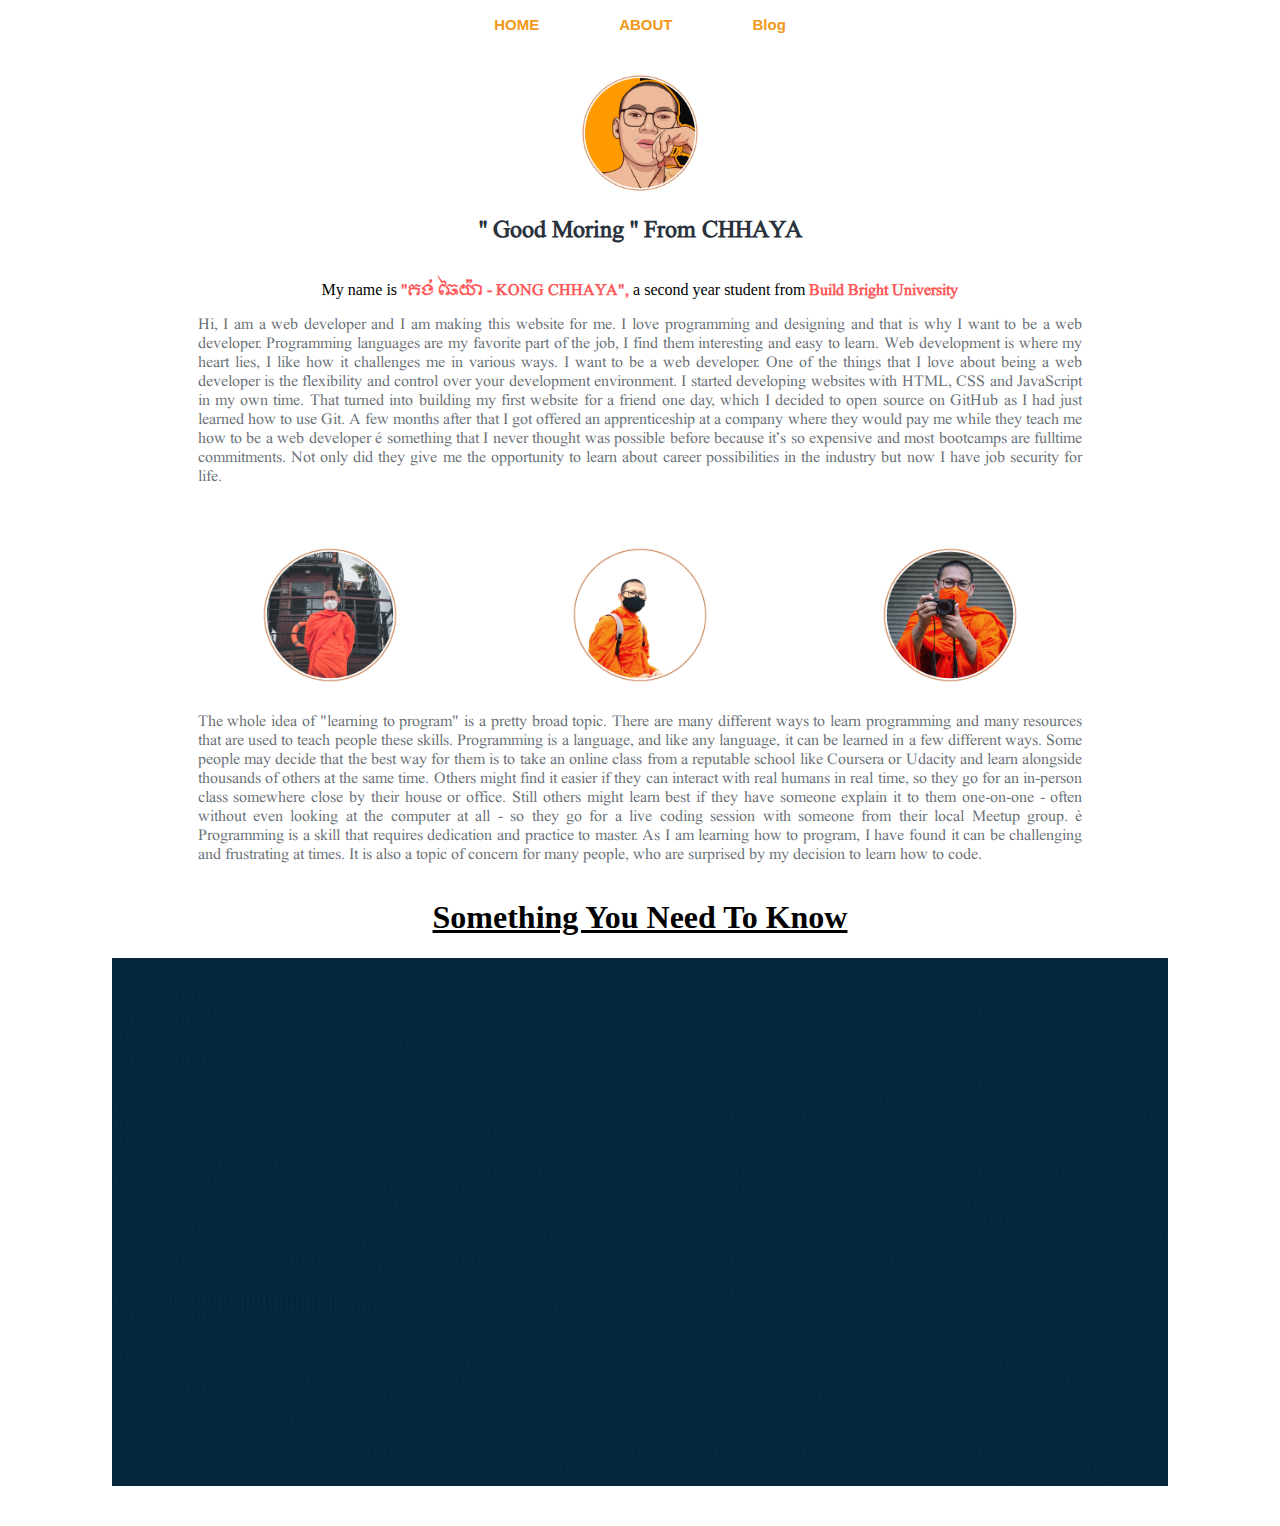
==== index.html @ 461b3d6f "Initailize" ====
<!DOCTYPE html>
<html lang="en">
  <head>
    <meta charset="UTF-8" />
    <meta http-equiv="X-UA-Compatible" content="IE=edge" />
    <meta name="viewport" content="width=device-width, initial-scale=1.0" />
    <style>
      @font-face {
        font-family: KonKhmerSURIN;
        src: url(./Khmer\ Pen-Surin\ Regular.ttf);
      }
    </style>
    <link rel="stylesheet" href="Style/style.css" />
    <title>YA2BDev</title>
  </head>
  <body>
    <!--  HEAD -->
    <div class="center">
      <a href="index.html">HOME</a>
      <a href="About.html">ABOUT</a>
      <a href="">Blog</a>
    </div>
    <!-- Body -->
    <div class="center-col">
      <img src="./Images/LOGO.png" class="profile" />
      <h2 id="GOOD" class="heading1" >"Good morning" From CHHAYA!</h2>
      <p>
        My name is <b class="Chhaya"> "គង់​ ឆៃយ៉ា​ - KONG CHHAYA", </b>a second
        year student from
        <b class="bbu">Build Bright University</b>
      </p>
      <br />
      <p class="P-head">
        Hi, I am a web developer and I am making this website for me. I love
        programming and designing and that is why I want to be a web developer.
        Programming languages are my favorite part of the job, I find them
        interesting and easy to learn. Web development is where my heart lies, I
        like how it challenges me in various ways. I want to be a web developer.
        One of the things that I love about being a web developer is the
        flexibility and control over your development environment. I started
        developing websites with HTML, CSS and JavaScript in my own time. That
        turned into building my first website for a friend one day, which I
        decided to open source on GitHub as I had just learned how to use Git. A
        few months after that I got offered an apprenticeship at a company where
        they would pay me while they teach me how to be a web developer –
        something that I never thought was possible before because it’s so
        expensive and most bootcamps are fulltime commitments. Not only did they
        give me the opportunity to learn about career possibilities in the
        industry but now I have job security for life.
      </p>
      <div class="profile-body gap">
        <img src="./Images/LO1.png" />
        <img src="./Images/LO2.png" />
        <img src="./Images/LO3.png" />
      </div>
      <p class="P-body">
        The whole idea of "learning to program" is a pretty broad topic. There
        are many different ways to learn programming and many resources that are
        used to teach people these skills. Programming is a language, and like
        any language, it can be learned in a few different ways. Some people may
        decide that the best way for them is to take an online class from a
        reputable school like Coursera or Udacity and learn alongside thousands
        of others at the same time. Others might find it easier if they can
        interact with real humans in real time, so they go for an in-person
        class somewhere close by their house or office. Still others might learn
        best if they have someone explain it to them one-on-one - often without
        even looking at the computer at all - so they go for a live coding
        session with someone from their local Meetup group. — Programming is a
        skill that requires dedication and practice to master. As I am learning
        how to program, I have found it can be challenging and frustrating at
        times. It is also a topic of concern for many people, who are surprised
        by my decision to learn how to code.
        <h1 class="underline-h1">Something You Need To Know</h1>
        <img src="./Images/banner.gif" id="banner-foot">
      </p>
    </div>
<!-- Link javaSript And Jquery -->
<script src="JavaScript/jQuery.js"></script>
<script src="JavaScript/Script.js"></script>
  </body>
</html>
---- Style/style.css ----
/* -----------> HEAD <----------- */

.center {
  margin-top: 1rem;
  display: flex;
  justify-content: center;
  align-items: center;
  flex-direction: row;
  gap: 5rem;
  /* justify-content: space-between; */
}
.center a {
  text-decoration: none;
  font-family: sans-serif;
  font-size: 15px;
  color: #f09819;
  font-weight: bold;
}

.center a:hover {
  color: #ff5858;
}
/* =========================================> Profile-top */
.profile {
  width: 200px;
}
.center-col {
  display: flex;
  justify-content: center;
  align-items: center;
  flex-direction: column;
}
.center-col h2 {
  margin-top: -20px;
  font-family: KonKhmerSURIN;
  color: #29323c;
}
.P-head {
  margin-top: -20px;
  font-family: KonKhmerSURIN;
  font-size: 1rem;
  width: 70%;
  text-align: justify;
  color: #29323cb6;
}
/* ===================================================> Center-col */
.center-col p .Chhaya {
  font-family: KonKhmerSURIN;
  color: #ff5858;
}
.center-col p .Chhaya:hover {
  font-family: KonKhmerSURIN;
  color: #f09819;
}
.center-col p .bbu {
  font-family: KonKhmerSURIN;
  color: #ff5858;
}
.center-col p .bbu:hover {
  font-family: KonKhmerSURIN;
  color: #4facfe;
}

/* ==========================================================> Profile-Body */
.profile-body {
  display: flex;
  justify-content: center;
  align-items: center;
  flex-direction: row;
}
img {
  width: 230px;
}
.gap {
  gap: 5rem;
}
.P-body {
  margin-top: -20px;
  font-family: KonKhmerSURIN;
  font-size: 1rem;
  width: 70%;
  text-align: justify;
  color: #29323cb6;
}
.underline-h1 {
  text-decoration: underline;
}
#banner-foot {
  width: 66rem;
}
.A-center {
  margin-top: 2rem;
  display: flex;
  justify-content: center;
  align-items: center;
}
.A-p-h {
  font-family: KonKhmerSURIN;
  font-size: 1rem;
  width: 70%;
  text-align: justify;
  color: #4facfe;
}
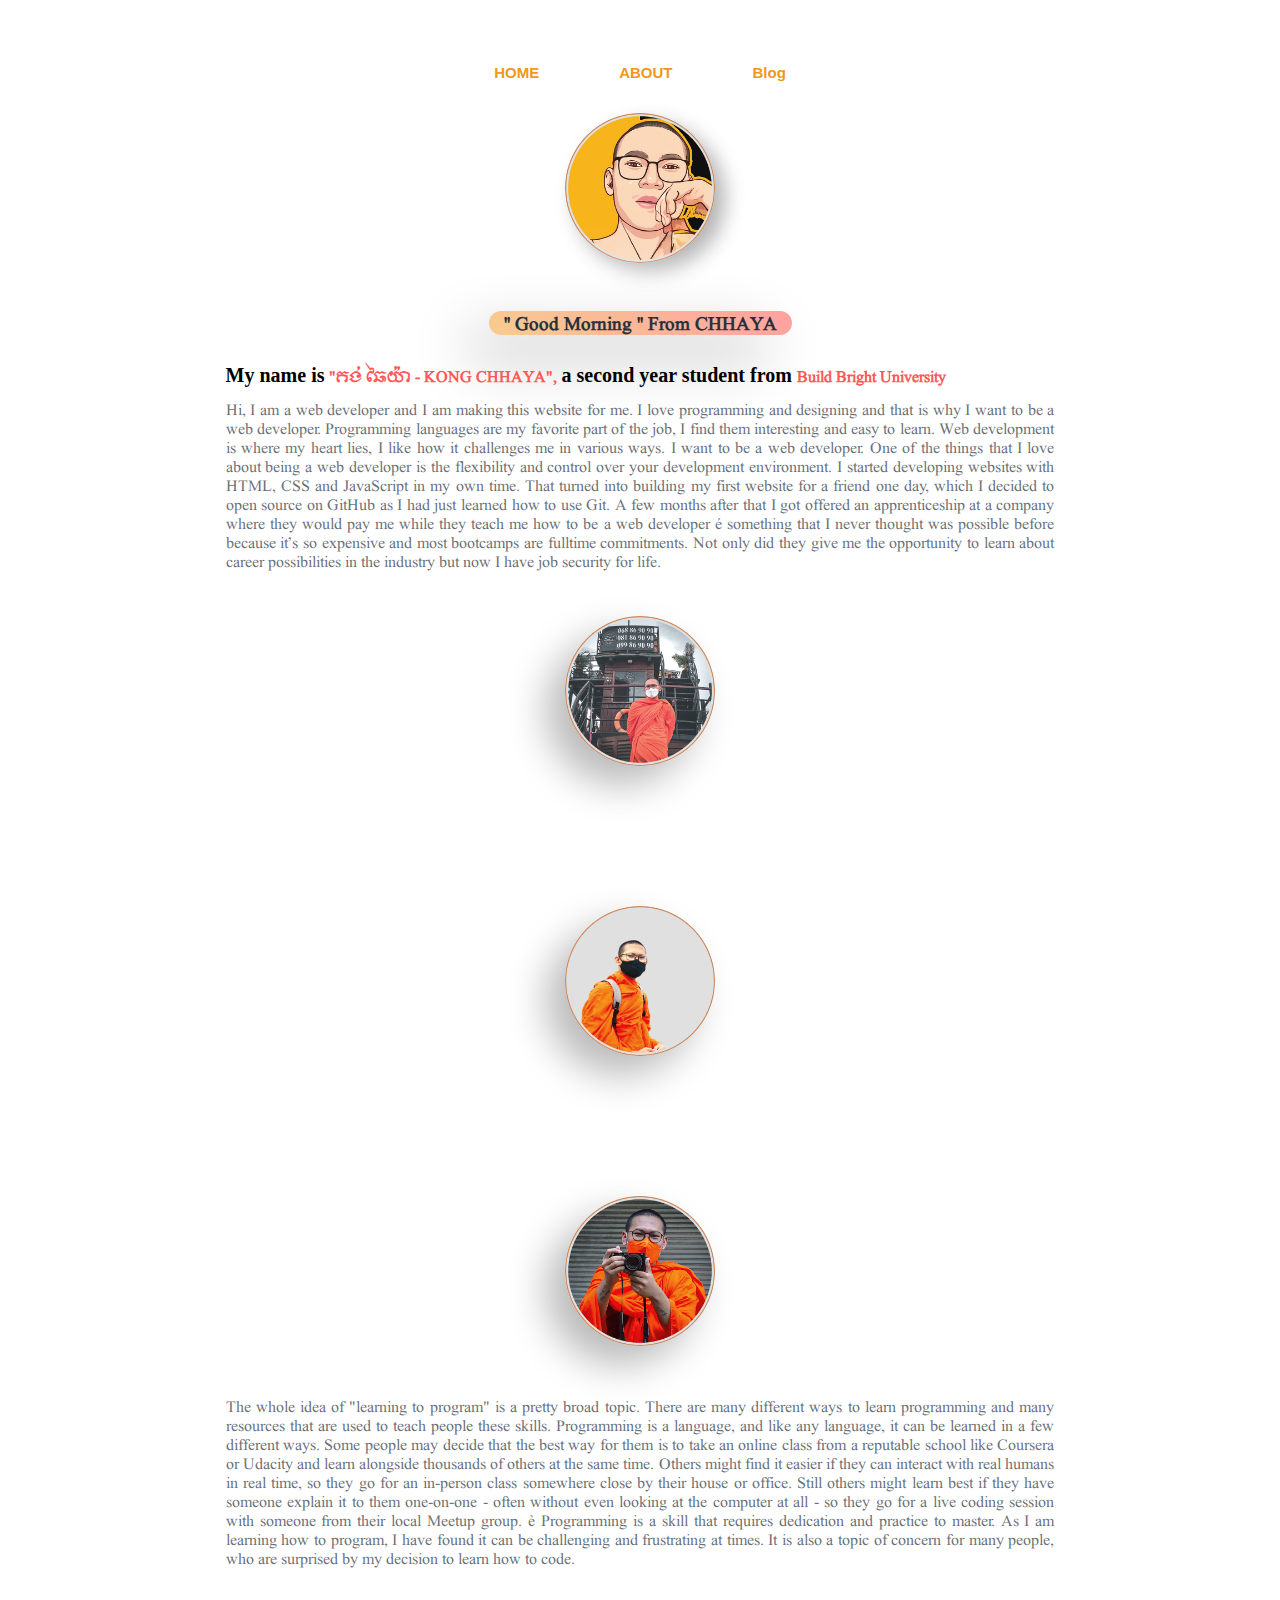
==== commit b82b7975: "Addst" ====
--- a/index.html
+++ b/index.html
@@ -16,19 +16,19 @@
   <body>
     <!--  HEAD -->
     <div class="center">
-      <a href="index.html">HOME</a>
-      <a href="About.html">ABOUT</a>
-      <a href="">Blog</a>
+      <a class="HOME" href="index.html">HOME</a>
+      <a class="ABOUT" href="About.html">ABOUT</a>
+      <a class="Blogs" href="">Blog</a>
     </div>
     <!-- Body -->
     <div class="center-col">
       <img src="./Images/LOGO.png" class="profile" />
-      <h2 id="GOOD" class="heading1" >"Good morning" From CHHAYA!</h2>
-      <p>
+      <h2 id="GOOD" class="heading1">"Good morning" From CHHAYA!</h2>
+      <h1 id="h1-size">
         My name is <b class="Chhaya"> "គង់​ ឆៃយ៉ា​ - KONG CHHAYA", </b>a second
         year student from
         <b class="bbu">Build Bright University</b>
-      </p>
+      </h1>
       <br />
       <p class="P-head">
         Hi, I am a web developer and I am making this website for me. I love
@@ -49,7 +49,7 @@
         industry but now I have job security for life.
       </p>
       <div class="profile-body gap">
-        <img src="./Images/LO1.png" />
+        <img  src="./Images/LO1.png" />
         <img src="./Images/LO2.png" />
         <img src="./Images/LO3.png" />
       </div>
@@ -70,8 +70,6 @@
         how to program, I have found it can be challenging and frustrating at
         times. It is also a topic of concern for many people, who are surprised
         by my decision to learn how to code.
-        <h1 class="underline-h1">Something You Need To Know</h1>
-        <img src="./Images/banner.gif" id="banner-foot">
       </p>
     </div>
 <!-- Link javaSript And Jquery -->
--- a/Style/style.css
+++ b/Style/style.css
@@ -1,5 +1,30 @@
+/* .container {
+  flex-direction: row;
+}
+@media (max-width: 600px) {
+  .container {
+    flex-direction: column;
+  }
+} */
 /* -----------> HEAD <----------- */
+body {
+  width: auto;
+  margin: 4rem 3rem 3rem 3rem;
+  padding: 0;
+}
 
+button {
+  position: absolute;
+  top: 50%;
+  left: 50%;
+  transform: translate(-50%, -50%);
+  padding: 10px;
+  border: none;
+  outline: none;
+  font-size: 10px;
+  text-transform: uppercase;
+  cursor: pointer;
+}
 .center {
   margin-top: 1rem;
   display: flex;
@@ -7,22 +32,29 @@
   align-items: center;
   flex-direction: row;
   gap: 5rem;
-  /* justify-content: space-between; */
 }
+/* =============================================> List */
 .center a {
   text-decoration: none;
   font-family: sans-serif;
   font-size: 15px;
   color: #f09819;
   font-weight: bold;
+  transition: 0.2s;
 }
-
 .center a:hover {
-  color: #ff5858;
+  padding: 0.23rem 1rem;
+  border-radius: 5px;
+  background: #e0e0e0;
+  box-shadow: -5px -5px 10px #bababa, 5px 5px 10px #ffffff;
 }
-/* =========================================> Profile-top */
+/* ====================================================> Profile-top */
 .profile {
-  width: 200px;
+  margin: 2rem 0 2rem 0;
+  width: 150px;
+  border-radius: 85px;
+  background: #e0e0e0;
+  box-shadow: 10px 10px 20px #b3b3b3, -10px -10px 20px #ffffff;
 }
 .center-col {
   display: flex;
@@ -31,9 +63,16 @@
   flex-direction: column;
 }
 .center-col h2 {
-  margin-top: -20px;
+  padding: 0 15px 0 15px;
   font-family: KonKhmerSURIN;
   color: #29323c;
+  border-radius: 38px;
+  background: linear-gradient(225deg, #ff585890, #f096197c);
+  box-shadow: -23px 23px 57px #bababa, 23px -23px 57px #ffffff;
+}
+.center-col h2:hover {
+  color: #ffffff;
+  cursor: pointer;
 }
 .P-head {
   margin-top: -20px;
@@ -43,21 +82,23 @@
   text-align: justify;
   color: #29323cb6;
 }
-/* ===================================================> Center-col */
-.center-col p .Chhaya {
+/* ===========================================================> Center-col */
+#h1-size{
+font-size: 20px;
+width: 70%;
+}
+.center-col h1 .Chhaya {
   font-family: KonKhmerSURIN;
   color: #ff5858;
 }
-.center-col p .Chhaya:hover {
-  font-family: KonKhmerSURIN;
+.center-col h1 .Chhaya:hover {
   color: #f09819;
 }
-.center-col p .bbu {
+.center-col h1 .bbu {
   font-family: KonKhmerSURIN;
   color: #ff5858;
 }
-.center-col p .bbu:hover {
-  font-family: KonKhmerSURIN;
+.center-col h1 .bbu:hover {
   color: #4facfe;
 }
 
@@ -68,26 +109,31 @@
   align-items: center;
   flex-direction: row;
 }
-img {
-  width: 230px;
+.profile-body img {
+  margin: 30px 0px 30px 0;
+  width: 150px;
+  border-radius: 50%;
+  background: #e0e0e0;
+  box-shadow: -19px 19px 38px #bababa, 19px -19px 38px #ffffff;
+  flex-direction: row;
+}
+
+.profile-body img:hover {
+  cursor: pointer;
+  background: #ff5858a5;
 }
 .gap {
   gap: 5rem;
 }
 .P-body {
-  margin-top: -20px;
+  margin-top: 20px;
   font-family: KonKhmerSURIN;
   font-size: 1rem;
   width: 70%;
   text-align: justify;
   color: #29323cb6;
 }
-.underline-h1 {
-  text-decoration: underline;
-}
-#banner-foot {
-  width: 66rem;
-}
+
 .A-center {
   margin-top: 2rem;
   display: flex;
@@ -101,3 +147,21 @@
   text-align: justify;
   color: #4facfe;
 }
+@media (max-width: 600px),(min-width: 500px) {
+  .profile-body{
+    flex-direction: column;
+  }
+  #h1-size b{
+    font-size: 1rem;
+    text-align: center;
+  }
+  #GOOD{
+    font-size: 1.2rem;;
+  }
+  .center-col{
+    display: flex;
+    justify-content: center;
+    align-items: center;
+    flex-direction: column;
+  }
+}